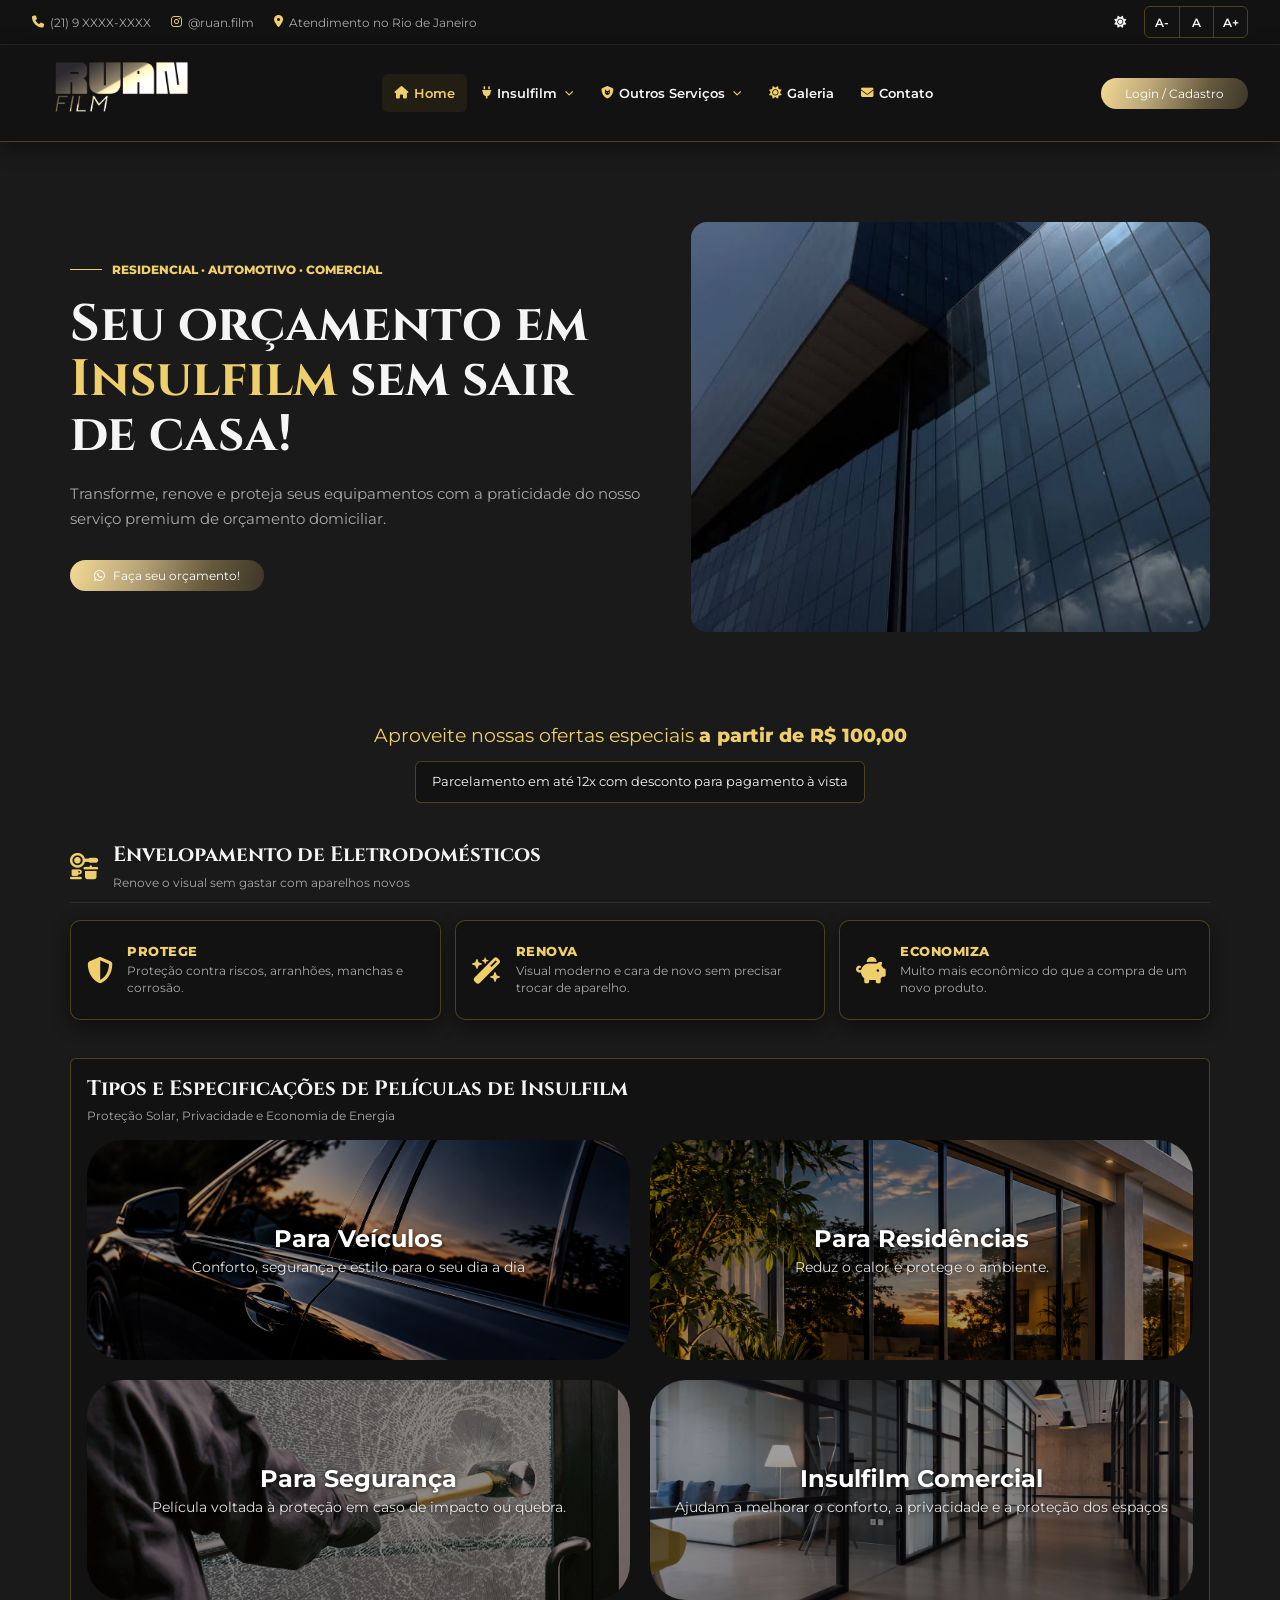
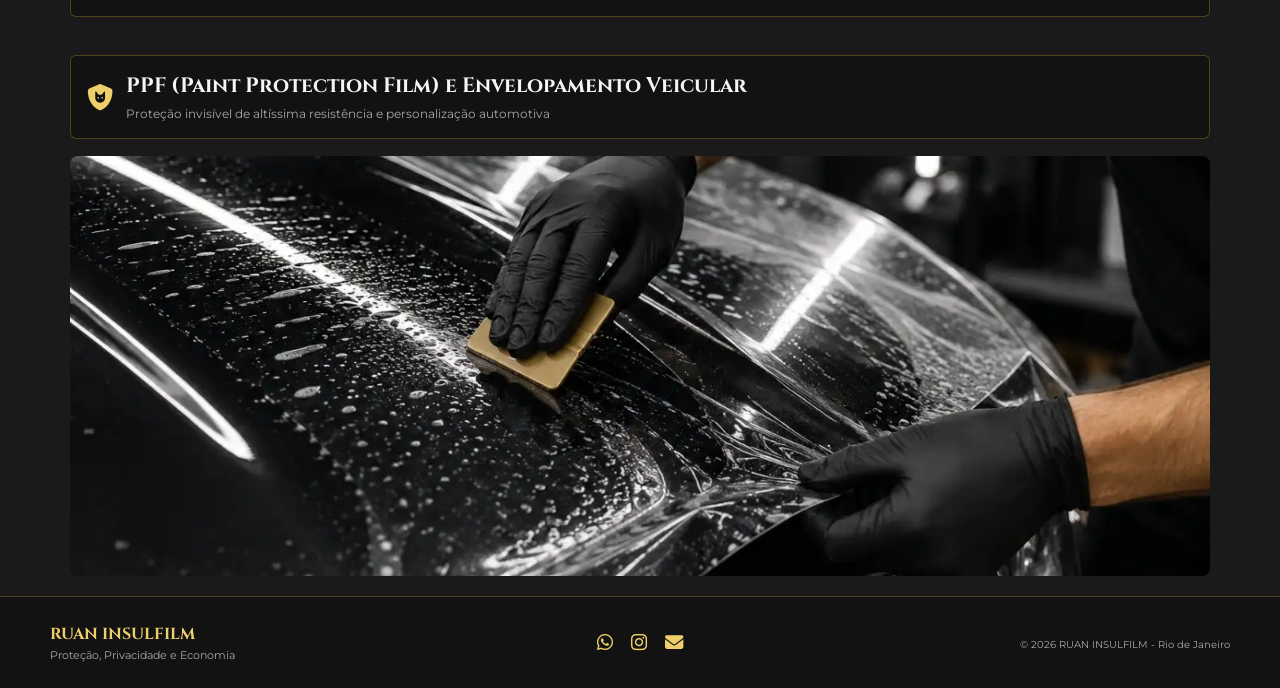
==== index.html @ d38a5b28 "Commit CSS alterado" ====
<!DOCTYPE html>
<html lang="pt-BR">
<head>
    <meta charset="UTF-8">
    <meta name="viewport" content="width=device-width, initial-scale=1.0">

    <title>RUAN FILM - Principal</title>

    <!-- Font Awesome - somente CSS -->
    <link
        href="https://cdnjs.cloudflare.com/ajax/libs/font-awesome/6.4.0/css/all.min.css"
        rel="stylesheet"
    >

    <!-- Google Fonts - somente CSS -->
    <link
        href="https://fonts.googleapis.com/css2?family=Cinzel:wght@500;700;800;900&family=Montserrat:wght@300;400;500;600;700;800&display=swap"
        rel="stylesheet"
    >

    <!-- Seu CSS -->
    <link rel="stylesheet" href="index.css">
</head>

<body>

    <!-- =========================================================
         CONTROLES CSS
         ========================================================= -->

    <!-- Tema -->
    <input
        type="checkbox"
        id="theme-toggle"
        class="css-control"
    >

    <!-- Tamanho da fonte -->
     
<input type="radio" name="font-size" id="font-size-1" class="css-control">
<input type="radio" name="font-size" id="font-size-2" class="css-control">
<input type="radio" name="font-size" id="font-size-3" class="css-control">
<input type="radio" name="font-size" id="font-size-4" class="css-control" checked>
<input type="radio" name="font-size" id="font-size-5" class="css-control">
<input type="radio" name="font-size" id="font-size-6" class="css-control">
<input type="radio" name="font-size" id="font-size-7" class="css-control">

    <!-- Menu mobile -->
    <input
        type="checkbox"
        id="menu-toggle"
        class="css-control"
    >


    <!-- =========================================================
         HEADER
         ========================================================= -->

    <header>

        <!-- Barra de acessibilidade -->
        <div class="accessibility-bar">

            <div class="accessibility-info">

                <span>
                    <i class="fa-solid fa-phone gold-text"></i>
                    (21) 9 XXXX-XXXX
                </span>

                <span class="desktop-only">
                    <i class="fa-brands fa-instagram gold-text"></i>
                    @ruan.film
                </span>

                <span class="desktop-large-only">
                    <i class="fa-solid fa-location-dot gold-text"></i>
                    Atendimento no Rio de Janeiro
                </span>

            </div>


            <div class="accessibility-controls">

                <!-- Light / Dark -->
                <label for="theme-toggle" class="access-btn theme-button" aria-label="Alternar tema claro/escuro">
                  <i class="fa-solid fa-sun theme-icon-light"></i>
                    <i class="fa-solid fa-moon theme-icon-dark"></i>
                    </label>


                <!-- Tamanho da fonte -->
                <div class="font-controls">

                    <div class="font-step font-step-decrease">
                        <label for="font-size-3" class="access-btn">A-</label>
                        <label for="font-size-2" class="access-btn">A-</label>
                        <label for="font-size-1" class="access-btn">A-</label>
                        <label for="font-size-1" class="access-btn disabled-control">A-</label>
                    </div>

                    <label for="font-size-4" class="access-btn font-reset">A</label>

                    <div class="font-step font-step-increase">
                        <label for="font-size-5" class="access-btn">A+</label>
                        <label for="font-size-6" class="access-btn">A+</label>
                        <label for="font-size-7" class="access-btn">A+</label>
                        <label for="font-size-7" class="access-btn disabled-control">A+</label>
                    </div>

                </div>

            </div>

        </div>


        <!-- =====================================================
             NAVBAR
             ===================================================== -->

        <nav class="app-navbar">

            <div class="navbar-container">

                <!-- Logo -->
                <a class="navbar-brand" href="index.html">
            <img
                src="img/logo/ruaninsulfilmlogo.png"
                alt="Ruan Film"
                class="brand-image"
            >
                </a>


                <!-- Botão mobile -->
                <label
                    for="menu-toggle"
                    class="navbar-toggler"
                >
                    <i class="fa-solid fa-bars"></i>
                </label>


                <!-- Menu -->
                <div class="navbar-menu">

                    <ul class="navbar-nav">

                        <li>
                            <a
                                href="index.html"
                                class="nav-link-custom active"
                            >
                                <i class="fa-solid fa-house"></i>
                                Home
                            </a>
                        </li>

                        <li class="nav-item dropdown">
                            <a
                                href="insulfilm.html"
                                class="nav-link-custom"
                                aria-haspopup="true"
                            >
                                <i class="fa-solid fa-plug"></i>
                                Insulfilm
                                <i class="fa-solid fa-chevron-down dropdown-chevron"></i>
                            </a>

                            <ul class="submenu">
                                <li><a href="insulfilm.html#residencial">Residencial</a></li>
                                <li><a href="insulfilm.html#automotivo">Automotivo</a></li>
                                <li><a href="insulfilm.html#seguranca">Para Segurança</a></li>
                                <li><a href="insulfilm.html#comercial">Comercial</a></li>
                            </ul>
                        </li>

                        <li class="nav-item dropdown">
                            <a
                                href="outros-servicos.html"
                                class="nav-link-custom"
                                aria-haspopup="true"
                            >
                                <i class="fa-solid fa-shield-cat"></i>
                                Outros Serviços
                                <i class="fa-solid fa-chevron-down dropdown-chevron"></i>
                            </a>

                            <ul class="submenu">
                                <li><a href="outros-servicos.html#ppf">PPF (Paint Protection Film)</a></li>
                                <li><a href="outros-servicos.html#envelopamento">Envelopamento Veicular</a></li>
                            </ul>
                        </li>

                        <li>
                            <a
                                href="galeria.html"
                                class="nav-link-custom"
                            >
                                <i class="fa-solid fa-sun"></i>
                                Galeria
                            </a>
                        </li>

                        <li>
                            <a
                                href="contato.html"
                                class="nav-link-custom"
                            >
                                <i class="fa-solid fa-envelope"></i>
                                Contato
                            </a>
                        </li>

                    </ul>


                  <div class="navbar-actions">
                    <a href="login.html" class="btn-gold">
                      Login / Cadastro
                    </a>
                  </div>    
                </div>

            </div>

        </nav>

    </header>


    <!-- =========================================================
         CONTEÚDO
         ========================================================= -->

    <main class="main-container">


        <!-- =====================================================
             HERO
             ===================================================== -->

        <section class="hero-banner">

            <div class="hero-copy">
                <p class="hero-kicker">Residencial · Automotivo · Comercial</p>
                <h1 class="hero-title">
                    <span>Seu orçamento em</span>
                    <span><span class="hero-title-highlight">Insulfilm</span> sem sair de casa!</span>
                </h1>

                <p class="hero-subtitle">
                    Transforme, renove e proteja seus equipamentos com a praticidade do nosso serviço premium de orçamento domiciliar.
                </p>

                <div class="hero-actions">

                    <a
                        href="cadastro.html"
                        class="btn-gold"
                    >
                        <i class="fa-brands fa-whatsapp" aria-hidden="true"></i>
                        Faça seu orçamento!
                    </a>

                </div>
            </div>

            <figure class="hero-image">
                <img
                    src="img/background/predio.jpg"
                    alt="Fachada envidraçada de um edifício comercial"
                >
            </figure>

        </section>

         <section class="ofertas"> 
            <p>Aproveite nossas ofertas especiais <span class="ofertas-destaque">a partir de R$ 100,00</span></p>
            <p>Parcelamento em até 12x com desconto para pagamento à vista</p>
         </section>

        <!-- =====================================================
             SEÇÃO 1 - ELETRODOMÉSTICOS
             ===================================================== -->

        <section
            class="content-section"
            id="sec-eletro"
        >

            <div class="section-header">

                <div class="section-heading">

                    <i class="fa-solid fa-kitchen-set section-icon"></i>

                    <div>

                        <h2>
                            Envelopamento de Eletrodomésticos
                        </h2>

                        <span>
                            Renove o visual sem gastar com aparelhos novos
                        </span>

                    </div>

                </div>

            </div>


            <div class="cards-grid">

                <!-- Protege -->
                <article class="gold-card">

                    <i class="fa-solid fa-shield-halved card-icon"></i>

                    <div>

                        <h3>
                            PROTEGE
                        </h3>

                        <p>
                            Proteção contra riscos, arranhões,
                            manchas e corrosão.
                        </p>

                    </div>

                </article>


                <!-- Renova -->
                <article class="gold-card">

                    <i class="fa-solid fa-wand-magic-sparkles card-icon"></i>

                    <div>

                        <h3>
                            RENOVA
                        </h3>

                        <p>
                            Visual moderno e cara de novo sem
                            precisar trocar de aparelho.
                        </p>

                    </div>

                </article>


                <!-- Economiza -->
                <article class="gold-card">

                    <i class="fa-solid fa-piggy-bank card-icon"></i>

                    <div>

                        <h3>
                            ECONOMIZA
                        </h3>

                        <p>
                            Muito mais econômico do que a compra
                            de um novo produto.
                        </p>

                    </div>

                </article>

            </div>

        </section>


        <!-- =====================================================
             SEÇÃO 2 - PELÍCULAS
             ===================================================== -->

        <section
            class="content-section"
            id="sec-peliculas"
        >

            <div class="section-header">

                <div class="section-heading">

                    <div class="film-heading-content">

                        <h2>
                            Tipos e Especificações de Películas de Insulfilm
                        </h2>

                        <span class="film-category-subtitle">
                            Proteção Solar, Privacidade e Economia de Energia
                        </span>

                        <ul class="film-category-links">
                            <li><a href="insulfilm.html#automotivo"><strong>Para Veículos</strong><span>Conforto, segurança e estilo para o seu dia a dia</span></a></li>
                            <li><a href="insulfilm.html#residencial"><strong>Para Residências</strong><span>Reduz o calor e protege o ambiente.</span></a></li>
                            <li><a href="insulfilm.html#seguranca"><strong>Para Segurança</strong><span>Película voltada à proteção em caso de impacto ou quebra.</span></a></li>
                            <li><a href="insulfilm.html#comercial"><strong>Insulfilm Comercial</strong><span>Ajudam a melhorar o conforto, a privacidade e a proteção dos espaços</span></a></li>
                        </ul>

                    </div>

                </div>

            </div>

        </section>


        <!-- =====================================================
             SEÇÃO 3 - PPF
             ===================================================== -->

        <section
            class="content-section"
            id="sec-ppf"
        >

            <div class="section-header">

                <div class="section-heading">

                    <i class="fa-solid fa-shield-cat section-icon"></i>

                    <div>

                        <h2>
                            PPF (Paint Protection Film)
                            e Envelopamento Veicular
                        </h2>

                        <span>
                            Proteção invisível de altíssima resistência
                            e personalização automotiva
                        </span>

                    </div>

                </div>

            </div>

            <figure class="ppf-feature-image">
                <img
                    src="img/insulfilm/ppf.png"
                    alt="Aplicação de película PPF na pintura de um veículo"
                    loading="lazy"
                >
            </figure>

        </section>


    </main>


    <!-- =========================================================
         FOOTER
         ========================================================= -->

    <footer class="footer">

        <div class="footer-container">

            <div class="footer-brand">

                <h3>
                    RUAN INSULFILM
                </h3>

                <p>
                    Proteção, Privacidade e Economia
                </p>

            </div>


            <div class="footer-social">

                <a href="#" aria-label="WhatsApp">
                    <i class="fa-brands fa-whatsapp"></i>
                </a>

                <a href="#" aria-label="Instagram">
                    <i class="fa-brands fa-instagram"></i>
                </a>

                <a href="#" aria-label="E-mail">
                    <i class="fa-solid fa-envelope"></i>
                </a>

            </div>


            <div class="footer-copy">

                <span>
                    © 2026 RUAN INSULFILM -
                    Rio de Janeiro
                </span>

            </div>

        </div>

    </footer>

</body>
</html>
---- index.css ----
/* ============================================================
   RUAN FILM - CSS COMPLETO
   SOMENTE HTML + CSS | SEM JAVASCRIPT
   ============================================================ */

:root {
    --gold: #eecf6b;
    --gold-light: #ffe991;
    --gold-dark: #f7ce66;

    --bg-body: #1A1A1A;
    --bg-header: #131212;
    --bg-navbar: #131212;
    --bg-card: #131212;
    --bg-card-hover: #131212;
    --bg-hero: #131212;

    --text-main: #f5f5f5;
    --text-secondary: #a9a9a9;
    --text-muted: #777777;

    --border: rgba(212, 175, 55, 0.30);
    --border-strong: rgba(212, 175, 55, 0.65);
    --border-light: rgba(255, 255, 255, 0.08);
    --shadow: rgba(0, 0, 0, 0.45);

    --font-main: "Montserrat", sans-serif;
    --font-title: "Cinzel", serif;
    --page-width: 1180px;
}

/* ============================================================
   LIGHT MODE
   ============================================================ */

body:has(#theme-toggle:checked) {
    --bg-body: #f3f3f3;
    --bg-header: #ffffff;
    --bg-navbar: #ffffff;
    --bg-card: #ffffff;
    --bg-card-hover: #fafafa;
    --bg-hero: #ffffff;

    --text-main: #181818;
    --text-secondary: #555555;
    --text-muted: #777777;

    --border: rgba(156, 124, 31, 0.35);
    --border-strong: rgba(156, 124, 31, 0.65);
    --border-light: rgba(0, 0, 0, 0.09);
    --shadow: rgba(0, 0, 0, 0.12);
}

/* ============================================================
   RESET
   ============================================================ */

* {
    box-sizing: border-box;
}

html {
    margin: 0;
    padding: 0;
    font-size: 16px;
    scroll-behavior: smooth;
}

body {
    min-height: 100vh;
    margin: 0;
    padding: 0;
    background: var(--bg-body);
    color: var(--text-main);
    font-family: var(--font-main);
    font-size: 1rem;
    transition: background-color 0.25s ease, color 0.25s ease;
}

a {
    color: inherit;
    text-decoration: none;
}

img {
    max-width: 100%;
    height: auto;
}

.css-control {
    position: absolute;
    width: 1px;
    height: 1px;
    opacity: 0;
    pointer-events: none;
}

/* ============================================================
   TAMANHO DA FONTE - 7 NÍVEIS
   A- pode ser clicado 3 vezes para chegar ao menor nível.
   A+ pode ser clicado 3 vezes para chegar ao maior nível.
   ============================================================ */

html:has(#font-size-1:checked) { font-size: 13px; }
html:has(#font-size-2:checked) { font-size: 14px; }
html:has(#font-size-3:checked) { font-size: 15px; }
html:has(#font-size-4:checked) { font-size: 16px; }
html:has(#font-size-5:checked) { font-size: 17px; }
html:has(#font-size-6:checked) { font-size: 18px; }
html:has(#font-size-7:checked) { font-size: 19px; }

.font-controls {
    display: inline-flex;
    align-items: center;
    gap: 0;
    border: 1px solid var(--border);
    border-radius: 6px;
    overflow: hidden;
}

.font-controls .access-btn {
    border: 0;
    border-radius: 0;
}

.font-controls > .access-btn + .access-btn,
.font-controls > .font-reset,
.font-controls > .font-step-increase {
    border-left: 1px solid var(--border);
}

.font-step {
    position: relative;
    width: 34px;
    height: 30px;
}

.font-step .access-btn {
    position: absolute;
    inset: 0;
    width: 34px;
    height: 30px;
    display: none;
}

/* A-: 4 -> 3 -> 2 -> 1 */
html:has(#font-size-4:checked) .font-step-decrease label[for="font-size-3"],
html:has(#font-size-3:checked) .font-step-decrease label[for="font-size-2"],
html:has(#font-size-2:checked) .font-step-decrease label[for="font-size-1"],
html:has(#font-size-1:checked) .font-step-decrease .disabled-control {
    display: inline-flex;
}

/* A+: 4 -> 5 -> 6 -> 7 */
html:has(#font-size-4:checked) .font-step-increase label[for="font-size-5"],
html:has(#font-size-5:checked) .font-step-increase label[for="font-size-6"],
html:has(#font-size-6:checked) .font-step-increase label[for="font-size-7"],
html:has(#font-size-7:checked) .font-step-increase .disabled-control {
    display: inline-flex;
}

.disabled-control {
    cursor: not-allowed !important;
    opacity: 0.45;
}

.font-reset {
    border-radius: 0;
}

.font-step-decrease .access-btn {
    border-radius: 4px 0 0 4px;
}

.font-step-increase .access-btn {
    border-radius: 0 4px 4px 0;
}

/* ============================================================
   BOTÕES DE ACESSIBILIDADE
   ============================================================ */

.access-btn {
    min-width: 34px;
    min-height: 30px;
    padding: 0.3125rem 0.5625rem;
    display: inline-flex;
    align-items: center;
    justify-content: center;
    border: 1x solid var(--border);
    background: transparent;
    color: var(--text-main);
    font-family: var(--font-main);
    font-size: 0.75rem;
    font-weight: 600;
    cursor: pointer;
    transition: background-color 0.2s ease, color 0.2s ease, border-color 0.2s ease, transform 0.15s ease;
}

.access-btn:hover {
    background: var(--gold);
    border-color: var(--gold);
    color: #000;
}

.access-btn:active {
    transform: scale(0.95);
}

/* ============================================================
   ACESSIBILIDADE BAR
   ============================================================ */

.accessibility-bar {
    width: 100%;
    min-height: 42px;
    padding: 0.375rem 2rem;
    display: flex;
    align-items: center;
    justify-content: space-between;
    gap: 0.9375rem;
    background: var(--bg-header);
    border-bottom: 1px solid var(--border-light);
}

.accessibility-info {
    display: flex;
    align-items: center;
    gap: 1.25rem;
}

.accessibility-info span {
    display: inline-flex;
    align-items: center;
    gap: 0.375rem;
    color: var(--text-secondary);
    font-size: 0.76rem;
    white-space: nowrap;
}

.accessibility-info i {
    color: var(--gold);
}

.accessibility-controls {
    display: flex;
    align-items: center;
    gap: 0.4375rem;
    flex-shrink: 0;
}

/* ============================================================
   TEMA
   ============================================================ */

.theme-button {
    gap: 0.375rem;
    padding-left: 0.6875rem;
    padding-right: 0.6875rem;
    width: 34px;
    height: 30px;
    border-radius: 8px;
}

.theme-icon-dark {
    display: none;
}

.theme-icon-light {
    display: inline;
}

body:has(#theme-toggle:checked) .theme-icon-light {
    display: none;
}

body:has(#theme-toggle:checked) .theme-icon-dark {
    display: inline;
}

/* ============================================================
   TIPOGRAFIA
   ============================================================ */

.brand-title {
    font-family: var(--font-title);
    font-weight: 800;
    letter-spacing: 0.0625rem;
}

.gold-text {
    color: var(--gold) !important;
}

.text-secondary {
    color: var(--text-secondary);
}

/* ============================================================
   NAVBAR
   ============================================================ */

header {
    position: sticky;
    top: 0;
    z-index: 1000;
}

.app-navbar {
    width: 100%;
    min-height: 70px;
    background: var(--bg-navbar);
    border-bottom: 1px solid var(--border);
    box-shadow: 0 5px 20px var(--shadow);
    transition: background-color 0.25s ease, border-color 0.25s ease;
}

.navbar-container {
    width: 100%;
    max-width: 1380px;
    min-height: 70px;
    margin: 0 auto;
    padding: 0.5rem 2rem;
    display: flex;
    align-items: center;
}

.navbar-brand {
    display: flex;
    align-items: center;
    gap: 0.6875rem;
    margin-right: 2.125rem;
    flex-shrink: 0;
}

.brand-icon {
    color: var(--gold);
    font-size: 1.55rem;
}

.brand-content {
    display: flex;
    flex-direction: column;
    gap: 0.0625rem;
}

.brand-content .brand-title {
    color: var(--gold);
    font-size: 1.05rem;
    line-height: 1;
}

.brand-subtitle {
    color: var(--text-secondary);
    font-size: 0.60rem;
    font-weight: 600;
    white-space: nowrap;
}

/* ============================================================
   MENU MOBILE
   ============================================================ */

.navbar-toggler {
    display: none;
    width: 42px;
    height: 38px;
    margin-left: auto;
    align-items: center;
    justify-content: center;
    border: 1px solid var(--border);
    border-radius: 6px;
    background: transparent;
    color: var(--gold);
    font-size: 1.15rem;
    cursor: pointer;
}

.navbar-toggler:hover {
    background: var(--gold);
    color: #000;
}

.navbar-menu {
    flex: 1;
    display: flex;
    align-items: center;
    justify-content: space-between;
    gap: 1.25rem;
}

.navbar-nav {
    flex: 1;
    justify-content: center;
    display: flex;
    align-items: center;
    gap: 0.1875rem;
    margin: 0;
    padding: 0;
    list-style: none;
}

.navbar-nav > li {
    position: relative;
}

.nav-link-custom {
    min-height: 38px;
    padding: 0.5rem 0.75rem;
    display: inline-flex;
    align-items: center;
    gap: 0.375rem;
    border-radius: 6px;
    color: var(--text-main);
    font-size: 0.80rem;
    font-weight: 600;
    white-space: nowrap;
    transition: color 0.2s ease, background-color 0.2s ease;
}

.nav-link-custom i {
    color: var(--gold);
    font-size: 0.78rem;
}

.nav-link-custom:hover,
.dropdown:hover > .nav-link-custom,
.dropdown:focus-within > .nav-link-custom {
    color: var(--gold);
    background: rgba(212, 175, 55, 0.10);
}

.nav-link-custom.active {
    color: var(--gold);
    background: rgba(212, 175, 55, 0.08);
}

.dropdown-chevron {
    margin-left: 0.125rem;
    font-size: 0.55rem !important;
    transition: transform 0.2s ease;
}

.dropdown:hover .dropdown-chevron,
.dropdown:focus-within .dropdown-chevron {
    transform: rotate(180deg);
}

/* ============================================================
   SUBMENU HOVER - SEM JAVASCRIPT
   ============================================================ */

.submenu {
    position: absolute;
    top: calc(100% + 0.35rem);
    left: 0;
    z-index: 1000;
    min-width: 215px;
    margin: 0;
    padding: 0.4rem;
    display: none;
    list-style: none;
    background: var(--bg-navbar);
    border: 1px solid var(--border);
    border-radius: 8px;
    box-shadow: 0 12px 28px var(--shadow);
}

.dropdown:hover .submenu,
.dropdown:focus-within .submenu {
    display: block;
}

/* Pequena ponte para o mouse não perder o hover entre menu e submenu */
.submenu::before {
    content: "";
    position: absolute;
    top: -0.4rem;
    left: 0;
    width: 100%;
    height: 0.4rem;
}

.submenu li {
    width: 100%;
}

.submenu a {
    width: 100%;
    padding: 0.6rem 0.75rem;
    display: flex;
    align-items: center;
    color: var(--text-main);
    border-radius: 5px;
    font-size: 0.76rem;
    line-height: 1.3;
    transition: background-color 0.2s ease, color 0.2s ease, padding-left 0.2s ease;
}

.submenu a:hover {
    padding-left: 1rem;
    background: rgba(212, 175, 55, 0.12);
    color: var(--gold);
}

/* ============================================================
   BOTÕES DA NAVBAR
   ============================================================ */

.brand-image {
    width: 180px;
    max-height: 80px;
    object-fit: contain;
}

.navbar-actions {
    display: flex;
    align-items: center;
    gap: 0.5rem;
    flex-shrink: 0;
}

.navbar-image-access {
    position: relative;
    display: block;
    width: 190px;
    flex-shrink: 0;
}

.navbar-image-access img {
    display: block;
    width: 100%;
    height: auto;
}

.navbar-image-access a {
    position: absolute;
    top: 22%;
    bottom: 22%;
    border-radius: 999px;
}

.navbar-image-access a:first-of-type {
    left: 16%;
    width: 33%;
}

.navbar-image-access a:last-of-type {
    left: 49%;
    width: 36%;
}

.navbar-image-access a:focus-visible {
    outline: 2px solid var(--gold);
    outline-offset: 2px;
}

.navbar-actions .btn-gold,
.hero-actions .btn-gold {
    font-size: 12px;
    display: inline-block;
    padding: 8px 24px;
    border-radius: 30px;
    border: 0px solid #b8a477;

    background: linear-gradient(
        110deg,
        #f5db95 0%,
        #b8a477 35%,
        #665a3e 70%,
        #3c3527 100%
    );

    color: white;
    text-decoration: none;

    transition: 0.3s ease;
}

.navbar-actions .btn-gold:hover,
.hero-actions .btn-gold:hover {
    background: linear-gradient(
        110deg,
        #fff1c7 0%,
        #e7d5a5 35%,
        #a99a73 70%,
        #62563e 100%
    );

    box-shadow: 0 0 14px #d4af3755;
}

/* ============================================================
   CONTEÚDO
   ============================================================ */

.main-container {
    width: 100%;
    max-width: var(--page-width);
    margin: 0 auto;
    padding: 1.75rem 1.25rem 0;
}

/* ============================================================
   HERO
   ============================================================ */

.hero-banner {
    width: 100%;
    margin: 0 0 2.375rem;
    padding: 3.25rem 0;
    display: grid;
    grid-template-columns: minmax(0, 1.05fr) minmax(0, 0.95fr);
    align-items: center;
    gap: 3rem;
    text-align: left;
    background: transparent;
}

.hero-copy {
    min-width: 0;
}

.hero-kicker {
    margin: 0 0 1.25rem;
    display: flex;
    align-items: center;
    gap: 0.625rem;
    color: var(--gold);
    font-size: 0.72rem;
    font-weight: 800;
    text-transform: uppercase;
}

.hero-kicker::before {
    width: 2rem;
    height: 1px;
    flex: 0 0 auto;
    background: var(--gold);
    content: "";
}

.hero-title {
    margin: 0 0 1.125rem;
    color: var(--text-main);
    font-family: var(--font-title);
    font-size: 3.2rem;
    font-weight: 700;
    line-height: 1.08;
}

.hero-title > span {
    display: block;
}

.hero-title-highlight {
    color: var(--gold);
}

.hero-subtitle {
    max-width: 700px;
    margin: 0 0 1.75rem;
    color: var(--text-secondary);
    font-size: 0.95rem;
    font-weight: 400;
    line-height: 1.7;
}

.hero-image {
    width: 100%;
    height: 410px;
    margin: 0;
    overflow: hidden;
    border-radius: 16px;
}

.hero-image img {
    display: block;
    width: 100%;
    height: 100%;
    object-fit: cover;
    object-position: center 55%;
}

.hero-actions {
    display: flex;
    align-items: center;
    justify-content: flex-start;
}

.hero-actions .btn-gold {
    display: inline-flex;
    align-items: center;
    gap: 0.5rem;
}

.hero-button {
    min-height: 42px;
    padding: 0.625rem 1.125rem;
    font-size: 0.82rem;
}

.ofertas {
    display: flex;
    flex-direction: column;
    align-items: center;
    gap: 0.75rem;
    margin: 0 auto 2.375rem;
    padding: 0 1rem;
    text-align: center;
}

.ofertas p:first-child {
    margin: 0;
    color: var(--gold);
    font-size: 1.2rem;
    font-weight: 400;
    line-height: 1.4;
}

.ofertas-destaque {
    font-weight: 800;
}

.ofertas p:nth-child(2) {
    width: fit-content;
    max-width: 100%;
    margin: 0;
    padding: 0.65rem 1rem;
    border: 1px solid var(--border);
    border-radius: 6px;
    background: var(--bg-card);
    color: var(--text-main);
    font-size: 0.82rem;
    line-height: 1.5;
}

/* ============================================================
   SEÇÕES
   ============================================================ */

.content-section {
    width: 100%;
    margin: 0 0 2.375rem;
    scroll-margin-top: 100px;
}

.content-section:last-child {
    margin-bottom: 1.25rem;
}

.section-header {
    width: 100%;
    margin-bottom: 1.0625rem;
    padding-bottom: 0.6875rem;
    border-bottom: 1px solid var(--border-light);
}

.content-section#sec-peliculas .section-header,
.content-section#sec-ppf .section-header {
    padding: 1rem;
    border: 1px solid var(--border);
    border-radius: 6px;
    background: var(--bg-card);
}

.ppf-feature-image {
    margin: 0;
    overflow: hidden;
    border-radius: 8px;
}

.ppf-feature-image img {
    display: block;
    width: 100%;
    height: clamp(220px, 36vw, 420px);
    object-fit: cover;
    object-position: center 58%;
}

.section-heading {
    display: flex;
    align-items: center;
    gap: 0.8125rem;
}

.film-heading-content {
    width: 100%;
}

.section-icon {
    flex-shrink: 0;
    color: var(--gold);
    font-size: 1.65rem;
}

.section-heading h2 {
    margin: 0 0 0.1875rem;
    color: var(--text-main);
    font-family: var(--font-title);
    font-size: 1.30rem;
    font-weight: 700;
    line-height: 1.35;
}

.section-heading span {
    color: var(--text-secondary);
    font-size: 0.76rem;
    line-height: 1.4;
}

.film-category-subtitle {
    display: block;
    margin-top: 0.2rem;
}

.film-category-links {
    display: grid;
    grid-template-columns: repeat(2, minmax(0, 1fr));
    gap: 1.25rem;
    margin: 1rem 0 0;
    padding: 0;
    list-style: none;
}

.film-category-links a {
    min-height: 220px;
    padding: 1rem;
    display: flex;
    flex-direction: column;
    align-items: center;
    justify-content: center;
    gap: 0.2rem;
    border: 0;
    border-radius: 36px;
    overflow: hidden;
    background-color: var(--bg-card);
    background-clip: border-box;
    background-position: center;
    background-repeat: no-repeat;
    background-size: cover;
    box-shadow: none;
    color: #fff;
    font-family: var(--font-main);
    font-size: 1.48rem;
    font-weight: 700;
    line-height: 1.4;
    text-align: center;
    text-shadow: 0 1px 4px rgba(0, 0, 0, 0.8);
    transition: background-color 0.2s ease, border-color 0.2s ease, transform 0.2s ease;
}

.film-category-links a span {
    color: rgba(255, 255, 255, 0.88);
    font-size: 0.86rem;
    font-weight: 400;
}

.film-category-links li:nth-child(1) a {
    background-image: linear-gradient(rgba(0, 0, 0, 0.38), rgba(0, 0, 0, 0.38)), url("img/insulfilm/veiculos-insulfilm.png");
}

.film-category-links li:nth-child(2) a {
    background-image: linear-gradient(rgba(0, 0, 0, 0.38), rgba(0, 0, 0, 0.38)), url("img/insulfilm/residencial-insulfilm.png");
}

.film-category-links li:nth-child(3) a {
    background-image: linear-gradient(rgba(0, 0, 0, 0.38), rgba(0, 0, 0, 0.38)), url("img/insulfilm/seguran%C3%A7a.png");
}

.film-category-links li:nth-child(4) a {
    background-image: linear-gradient(rgba(0, 0, 0, 0.38), rgba(0, 0, 0, 0.38)), url("img/insulfilm/corporativo.png");
}

.film-category-links a:hover {
    background-color: var(--bg-card-hover);
    transform: translateY(-1px);
}

.film-category-links a:focus-visible {
    outline: 2px solid var(--gold-light);
    outline-offset: 2px;
}

@media (max-width: 600px) {
    .film-category-links {
        grid-template-columns: 1fr;
    }
}

/* ============================================================
   CARDS
   ============================================================ */

.cards-grid {
    display: grid;
    grid-template-columns: repeat(3, minmax(0, 1fr));
    gap: 0.875rem;
}

.gold-card {
    min-height: 100px;
    padding: 1rem;
    display: flex;
    align-items: center;
    gap: 0.875rem;
    background: var(--bg-card);
    border: 1px solid var(--border);
    border-radius: 10px;
    box-shadow: 0 6px 18px var(--shadow);
    transition: background-color 0.2s ease, border-color 0.2s ease, transform 0.2s ease, box-shadow 0.2s ease;
}

.gold-card:hover {
    background: var(--bg-card-hover);
    border-color: var(--border-strong);
    transform: translateY(-2px);
    box-shadow: 0 10px 25px var(--shadow);
}

.card-icon {
    flex-shrink: 0;
    color: var(--gold);
    font-size: 1.65rem;
}

.gold-card h3 {
    margin: 0 0 0.25rem;
    color: var(--gold);
    font-size: 0.82rem;
    font-weight: 800;
    letter-spacing: 0.03125rem;
}

.gold-card p {
    margin: 0;
    color: var(--text-secondary);
    font-size: 0.72rem;
    line-height: 1.55;
}

/* ============================================================
   FOOTER
   ============================================================ */

.footer {
    width: 100%;
    margin-top: 1.125rem;
    padding: 1.625rem 1.25rem;
    background: var(--bg-card);
    border-top: 1px solid var(--border);
}

.footer-container {
    width: 100%;
    max-width: var(--page-width);
    margin: 0 auto;
    display: grid;
    grid-template-columns: 1fr 1fr 1fr;
    align-items: center;
    gap: 1.25rem;
}

.footer-brand {
    text-align: left;
}

.footer-brand h3 {
    margin: 0 0 0.1875rem;
    color: var(--gold);
    font-family: var(--font-title);
    font-size: 1rem;
}

.footer-brand p {
    margin: 0;
    color: var(--text-secondary);
    font-size: 0.70rem;
}

.footer-social {
    display: flex;
    align-items: center;
    justify-content: center;
    gap: 1.125rem;
}

.footer-social a {
    color: var(--gold);
    font-size: 1.15rem;
    transition: color 0.2s ease, transform 0.2s ease;
}

.footer-social a:hover {
    color: var(--gold-light);
    transform: translateY(-2px);
}

.footer-copy {
    text-align: right;
}

.footer-copy span {
    color: var(--text-secondary);
    font-size: 0.65rem;
}

/* ============================================================
   LIGHT MODE - SOMBRAS
   ============================================================ */

body:has(#theme-toggle:checked) .app-navbar {
    box-shadow: 0 4px 18px rgba(0, 0, 0, 0.08);
}

body:has(#theme-toggle:checked) .hero-banner {
    box-shadow: 0 8px 25px rgba(0, 0, 0, 0.08);
}

body:has(#theme-toggle:checked) .gold-card {
    box-shadow: 0 5px 18px rgba(0, 0, 0, 0.08);
}

body:has(#theme-toggle:checked) .gold-card:hover {
    box-shadow: 0 8px 22px rgba(0, 0, 0, 0.12);
}

/* ============================================================
   TABLET
   ============================================================ */

@media (max-width: 1000px) {
    .navbar-container {
        padding-left: 1.25rem;
        padding-right: 1.25rem;
    }

    .navbar-brand {
        margin-right: 1.25rem;
    }

    .nav-link-custom {
        padding-left: 0.5rem;
        padding-right: 0.5rem;
        font-size: 0.72rem;
    }

    .navbar-actions {
        gap: 0.3125rem;
    }

    .btn-gold,
    .btn-outline-gold {
        padding-left: 0.5625rem;
        padding-right: 0.5625rem;
    }
}

/* ============================================================
   MOBILE
   ============================================================ */

@media (max-width: 768px) {
    .accessibility-bar {
        padding: 0.4375rem 0.875rem;
        flex-direction: column;
        align-items: stretch;
    }

    .accessibility-info {
        justify-content: center;
        gap: 0.875rem;
    }

    .desktop-only,
    .desktop-large-only {
        display: none !important;
    }

    .accessibility-controls {
        justify-content: center;
    }

    .navbar-container {
        min-height: 62px;
        padding: 0.5rem 0.875rem;
        flex-wrap: wrap;
    }

    .navbar-brand {
        margin-right: 0;
    }

    .brand-subtitle {
        font-size: 0.55rem;
    }

    .navbar-toggler {
        display: flex;
    }

    .navbar-menu {
        width: 100%;
        flex-basis: 100%;
        display: none;
        flex-direction: column;
        align-items: stretch;
        gap: 0.75rem;
        padding: 0.9375rem 0 0.3125rem;
    }

    #menu-toggle:checked ~ header .navbar-menu {
        display: flex;
    }

    .navbar-nav {
        width: 100%;
        flex-direction: column;
        align-items: stretch;
        gap: 0.1875rem;
    }

    .nav-link-custom {
        width: 100%;
        justify-content: flex-start;
        padding: 0.625rem 0.75rem;
    }

    /* Em celular o submenu fica integrado ao menu. */
    .submenu {
        position: static;
        width: 100%;
        min-width: 0;
        margin: 0.15rem 0 0.35rem;
        padding: 0.3rem;
        display: none;
        box-shadow: none;
        border-radius: 6px;
    }

    .dropdown:hover .submenu,
    .dropdown:focus-within .submenu {
        display: block;
    }

    .submenu a {
        padding: 0.55rem 0.75rem;
        font-size: 0.72rem;
    }

    .navbar-actions {
        width: 100%;
        display: flex;
        justify-content: center;
    }

    .navbar-image-access {
        width: 190px;
    }

    .main-container {
        padding: 1.25rem 0.875rem 0;
    }

    .hero-banner {
        padding: 2.375rem 0;
        margin-bottom: 1.875rem;
        grid-template-columns: 1fr;
        gap: 1.5rem;
    }

    .hero-title {
        font-size: 2.35rem;
    }

    .hero-image {
        height: 300px;
    }

    .hero-subtitle {
        font-size: 0.88rem;
    }

    .content-section {
        margin-bottom: 1.875rem;
    }

    .section-heading {
        align-items: flex-start;
        gap: 0.625rem;
    }

    .section-icon {
        font-size: 1.35rem;
    }

    .section-heading h2 {
        font-size: 1rem;
    }

    .section-heading span {
        font-size: 0.70rem;
    }

    .cards-grid {
        grid-template-columns: 1fr;
        gap: 0.625rem;
    }

    .gold-card {
        min-height: 86px;
        padding: 0.875rem;
    }

    .footer-container {
        grid-template-columns: 1fr;
        text-align: center;
        gap: 0.9375rem;
    }

    .footer-brand,
    .footer-copy {
        text-align: center;
    }
}

/* ============================================================
   CELULAR PEQUENO
   ============================================================ */

@media (max-width: 480px) {
    .accessibility-info span:first-child {
        font-size: 0.68rem;
    }

    .accessibility-controls {
        width: 100%;
        justify-content: center;
    }

    .access-btn {
        min-height: 29px;
        padding: 0.3125rem 0.5rem;
        border-radius: 1px;
    }

    .font-step,
    .font-step .access-btn {
        width: 32px;
    }

    .navbar-brand {
        gap: 0.5rem;
    }

    .brand-icon {
        font-size: 1.3rem;
    }

    .brand-content .brand-title {
        font-size: 0.90rem;
    }

    .brand-subtitle {
        display: none;
    }

    .hero-banner {
        padding: 1.875rem 0;
    }

    .hero-title {
        font-size: 1.9rem;
    }

    .hero-image {
        height: 220px;
    }

    .hero-subtitle {
        font-size: 0.8rem;
    }

    .section-heading h2 {
        font-size: 0.90rem;
    }

    .section-heading span {
        font-size: 0.65rem;
    }
}


/* ============================================================
   PÁGINAS INTERNAS
   ============================================================ */

.inner-main {
    width: 100%;
    max-width: var(--page-width);
    margin: 0 auto;
    padding: 2.5rem 1.25rem 3rem;
}

.inner-hero {
    margin-bottom: 2rem;
    padding: 2.75rem 2rem;
    text-align: center;
    background: linear-gradient(145deg, var(--bg-hero), var(--bg-card));
    border: 1px solid var(--border);
    border-radius: 14px;
    box-shadow: 0 12px 35px var(--shadow);
}

.inner-hero h1 {
    margin: 0 0 0.6rem;
    color: var(--gold);
    font-family: var(--font-title);
    font-size: 2rem;
    font-weight: 800;
}

.inner-hero p {
    max-width: 760px;
    margin: 0 auto;
    color: var(--text-secondary);
    font-size: 0.88rem;
    line-height: 1.7;
}

.page-content-grid {
    display: grid;
    grid-template-columns: repeat(2, minmax(0, 1fr));
    gap: 1rem;
}

.page-placeholder {
    min-height: 150px;
    padding: 1.35rem;
    background: var(--bg-card);
    border: 1px solid var(--border);
    border-radius: 10px;
    box-shadow: 0 6px 18px var(--shadow);
}

.page-placeholder h2,
.page-placeholder h3 {
    margin: 0 0 0.45rem;
    color: var(--gold);
    font-family: var(--font-title);
    font-size: 1rem;
}

.page-placeholder p {
    margin: 0;
    color: var(--text-secondary);
    font-size: 0.78rem;
    line-height: 1.6;
}

.page-placeholder + .page-placeholder {
    scroll-margin-top: 100px;
}

.page-section {
    margin-bottom: 1rem;
}

@media (max-width: 768px) {
    .inner-main {
        padding: 1.5rem 0.875rem 2rem;
    }

    .inner-hero {
        padding: 2rem 1.1rem;
    }

    .inner-hero h1 {
        font-size: 1.5rem;
    }

    .inner-hero p {
        font-size: 0.76rem;
    }

    .page-content-grid {
        grid-template-columns: 1fr;
    }
}
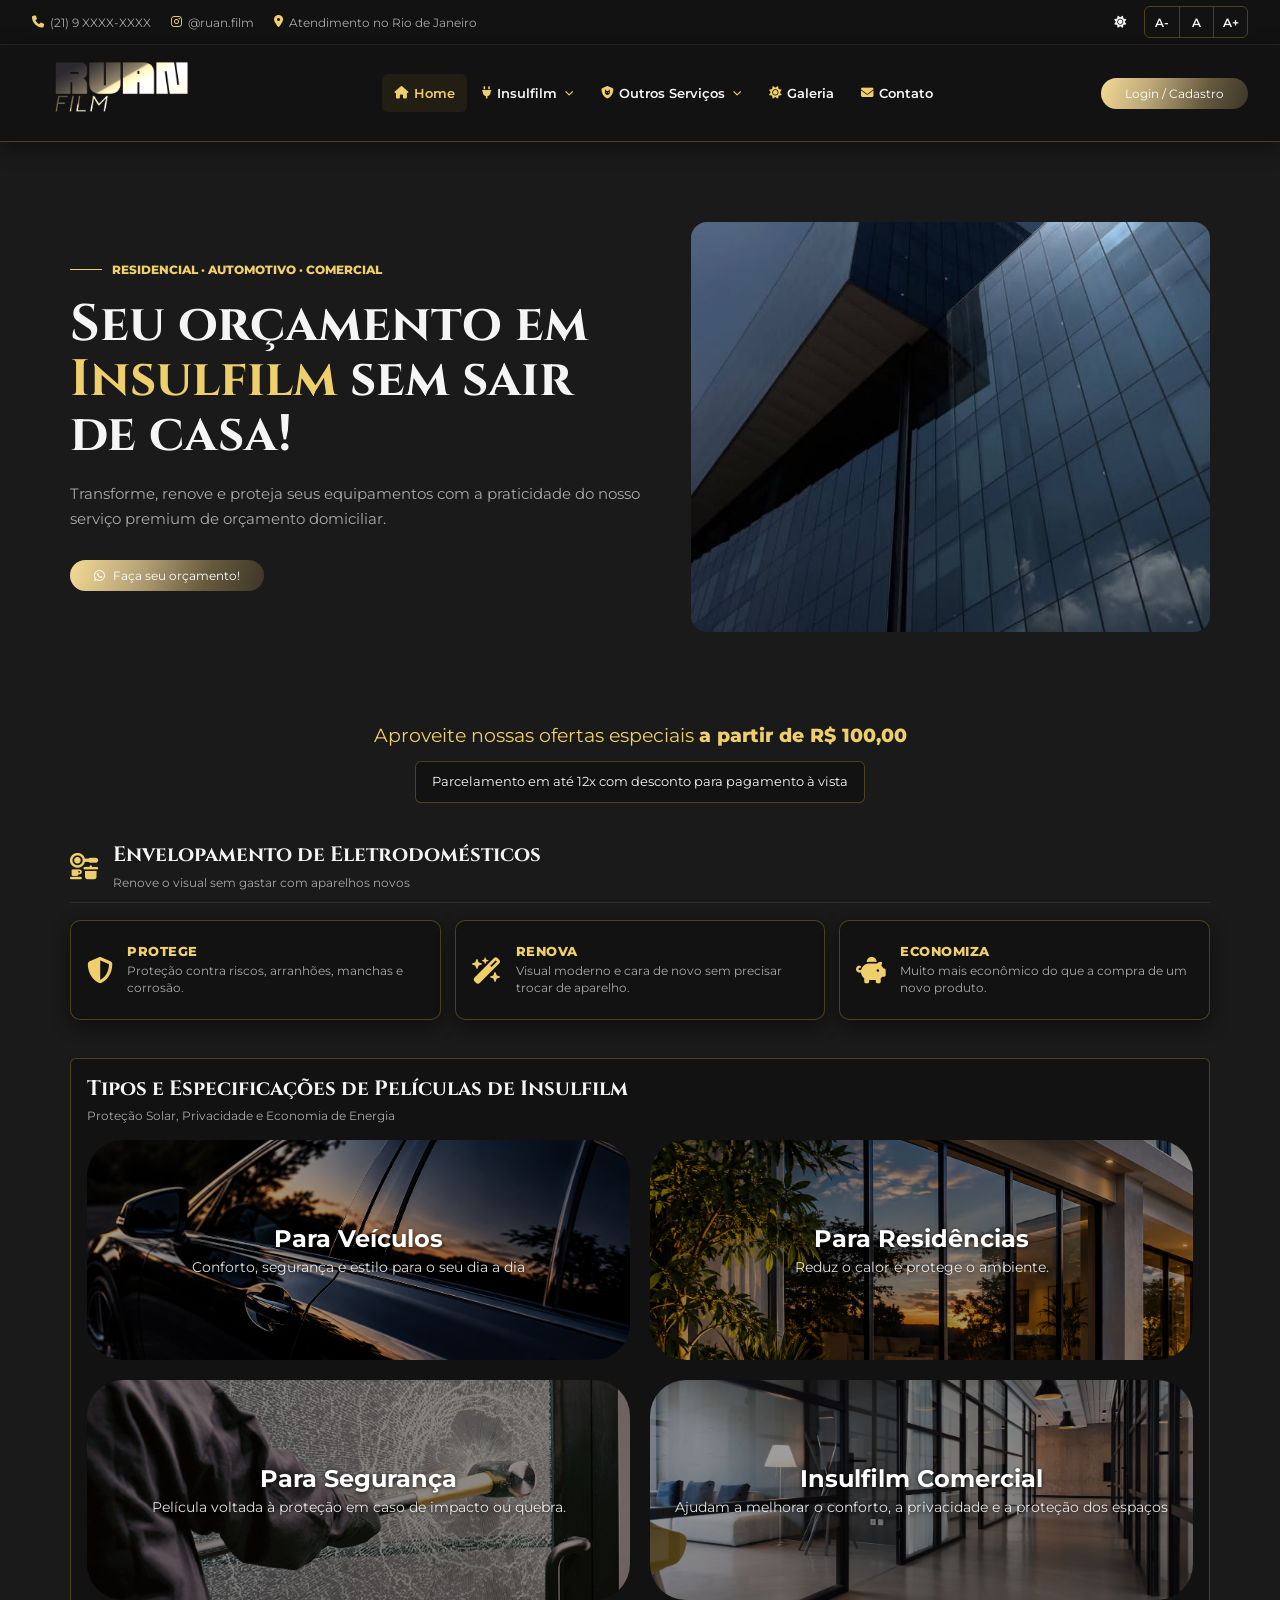
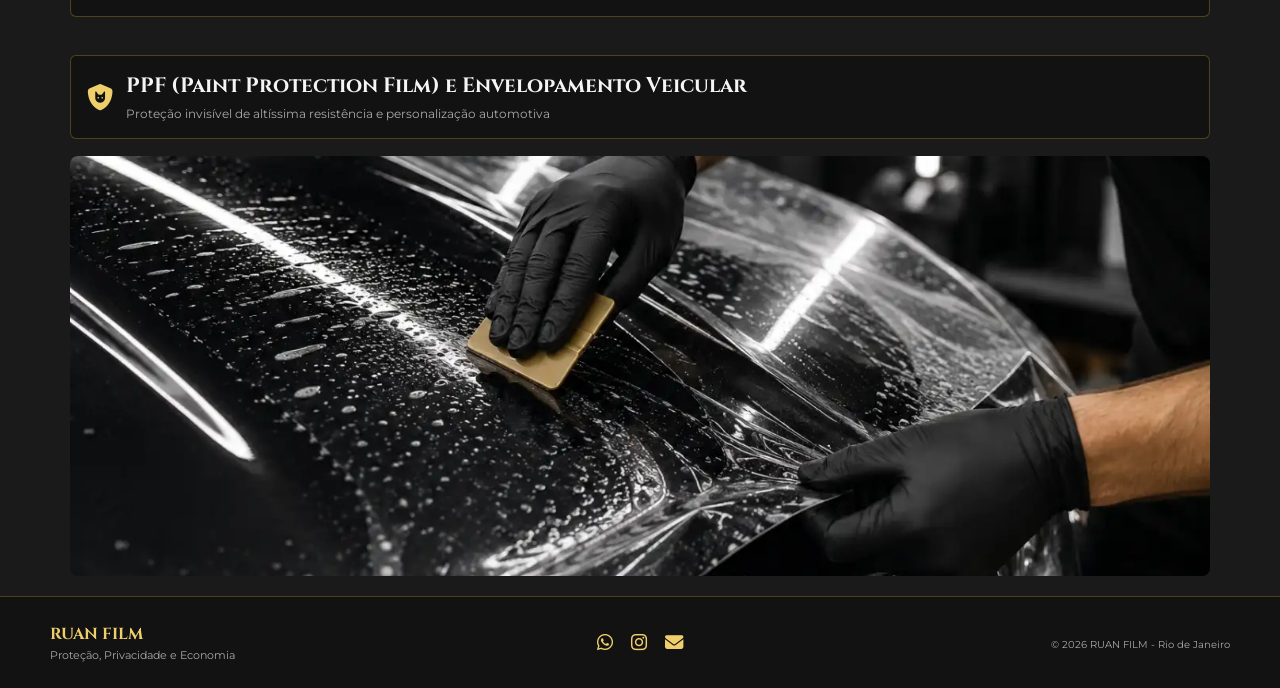
==== commit c6dd4aba: "Update brand name from 'RUAN INSULFILM' to 'RUAN FILM'" ====
--- a/index.html
+++ b/index.html
@@ -481,7 +481,7 @@
             <div class="footer-brand">
 
                 <h3>
-                    RUAN INSULFILM
+                    RUAN FILM
                 </h3>
 
                 <p>
@@ -511,7 +511,7 @@
             <div class="footer-copy">
 
                 <span>
-                    © 2026 RUAN INSULFILM -
+                    © 2026 RUAN FILM -
                     Rio de Janeiro
                 </span>
 
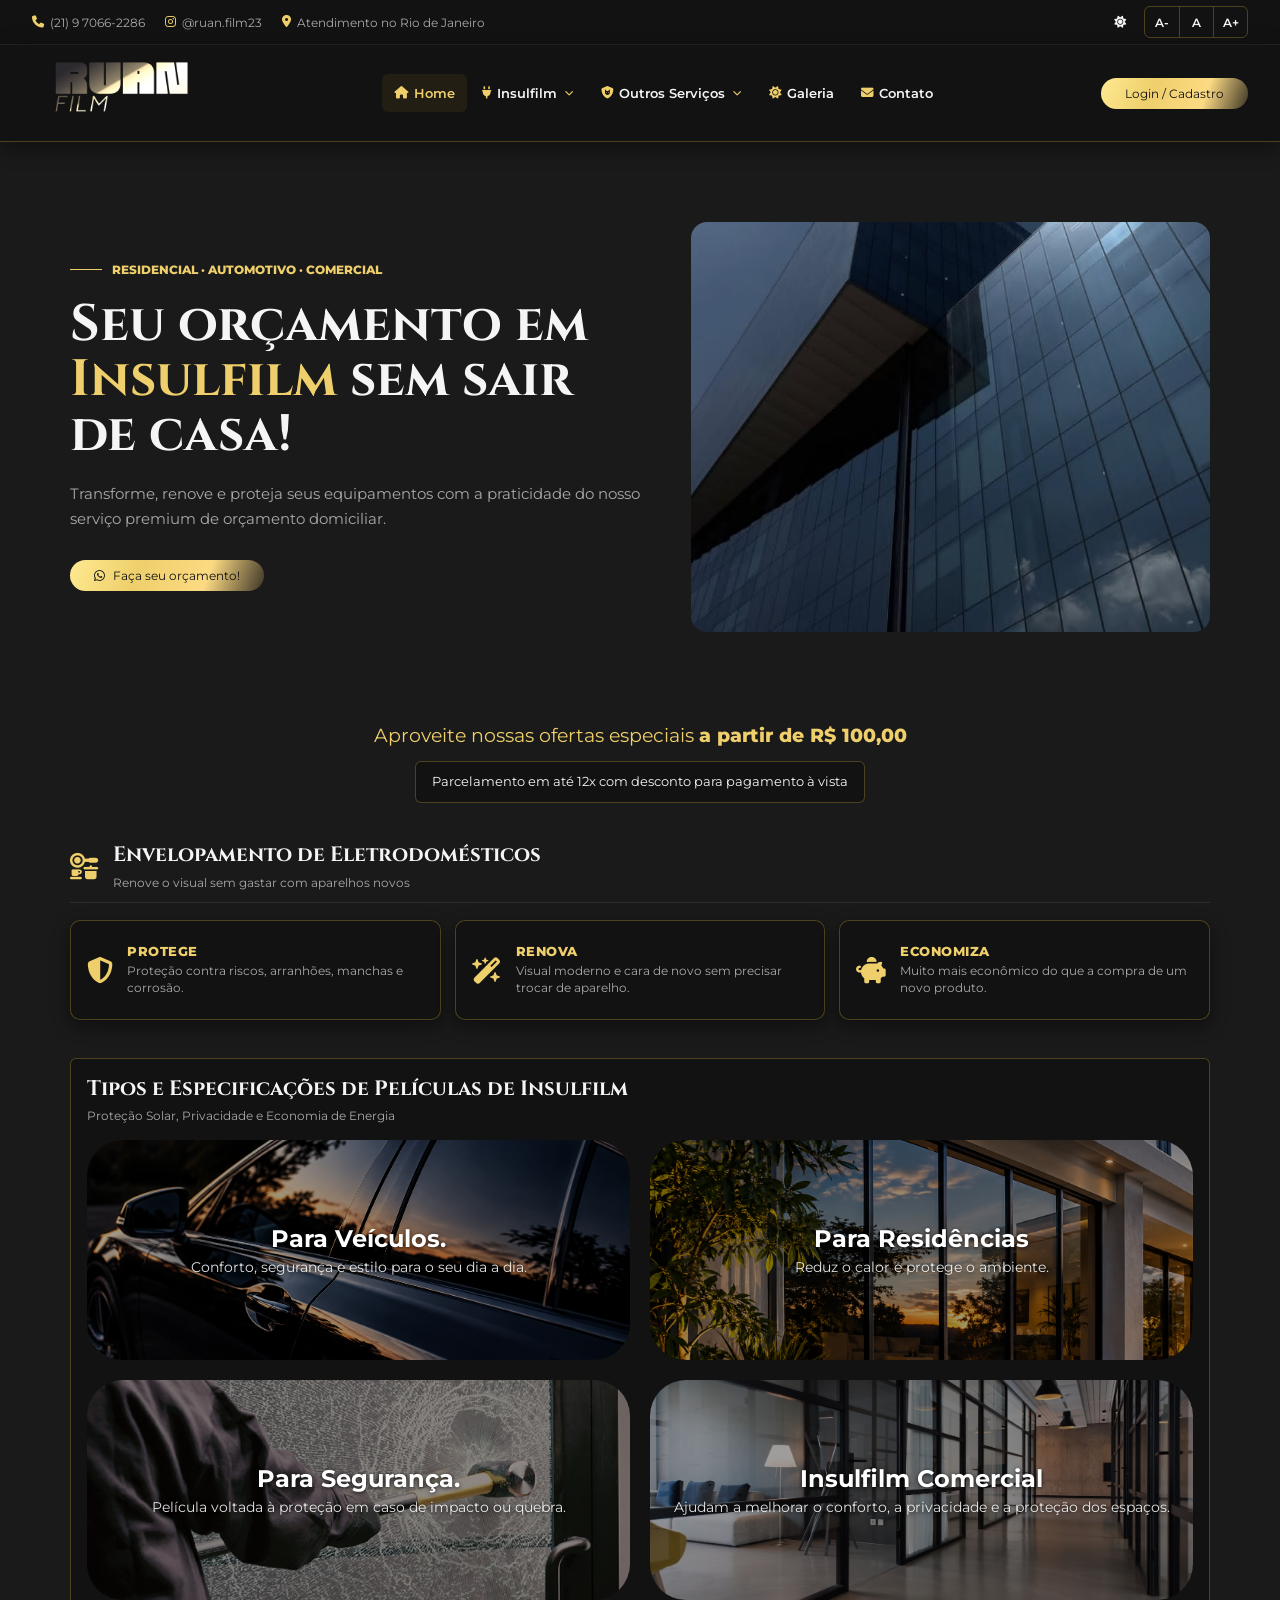
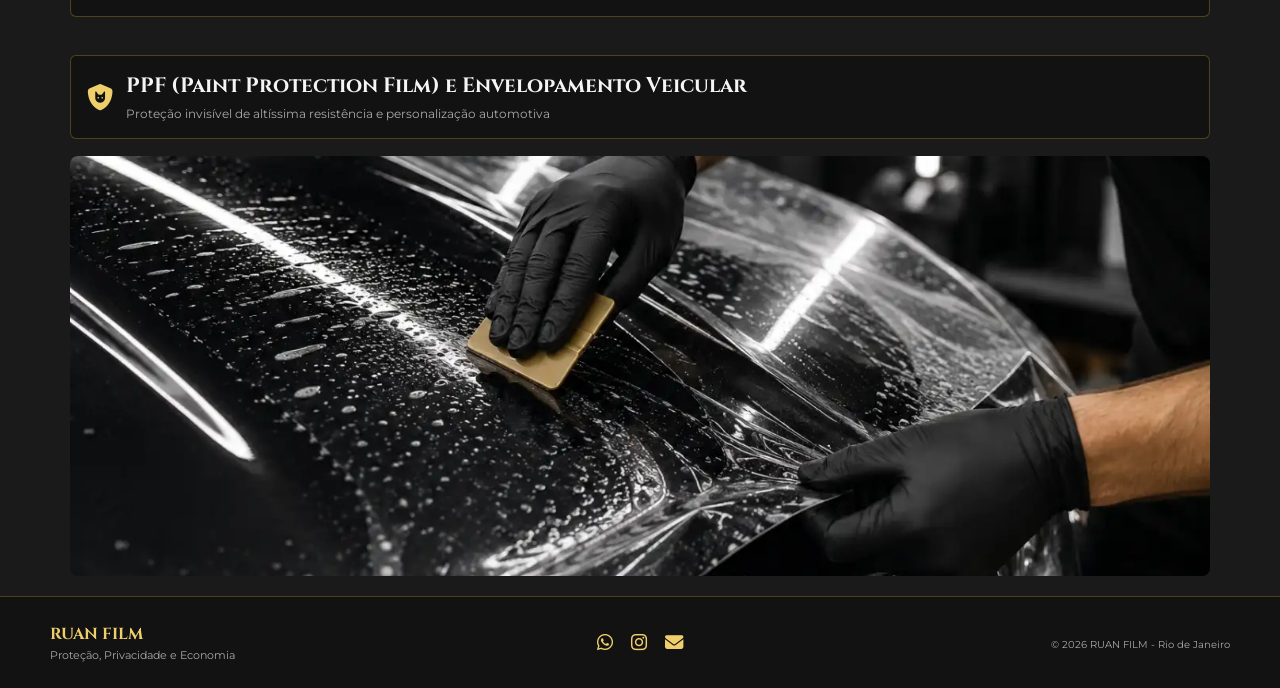
==== commit 705883cc: "Update contact information and fix list formatting" ====
--- a/index.html
+++ b/index.html
@@ -66,12 +66,12 @@
 
                 <span>
                     <i class="fa-solid fa-phone gold-text"></i>
-                    (21) 9 XXXX-XXXX
+                    (21) 9 7066-2286
                 </span>
 
                 <span class="desktop-only">
                     <i class="fa-brands fa-instagram gold-text"></i>
-                    @ruan.film
+                    @ruan.film23
                 </span>
 
                 <span class="desktop-large-only">
@@ -408,10 +408,10 @@
                         </span>
 
                         <ul class="film-category-links">
-                            <li><a href="insulfilm.html#automotivo"><strong>Para Veículos</strong><span>Conforto, segurança e estilo para o seu dia a dia</span></a></li>
+                            <li><a href="insulfilm.html#automotivo"><strong>Para Veículos.</strong><span>Conforto, segurança e estilo para o seu dia a dia.</span></a></li>
                             <li><a href="insulfilm.html#residencial"><strong>Para Residências</strong><span>Reduz o calor e protege o ambiente.</span></a></li>
-                            <li><a href="insulfilm.html#seguranca"><strong>Para Segurança</strong><span>Película voltada à proteção em caso de impacto ou quebra.</span></a></li>
-                            <li><a href="insulfilm.html#comercial"><strong>Insulfilm Comercial</strong><span>Ajudam a melhorar o conforto, a privacidade e a proteção dos espaços</span></a></li>
+                            <li><a href="insulfilm.html#seguranca"><strong>Para Segurança.</strong><span>Película voltada à proteção em caso de impacto ou quebra.</span></a></li>
+                            <li><a href="insulfilm.html#comercial"><strong>Insulfilm Comercial</strong><span>Ajudam a melhorar o conforto, a privacidade e a proteção dos espaços.</span></a></li>
                         </ul>
 
                     </div>
--- a/index.css
+++ b/index.css
@@ -6,7 +6,7 @@
 :root {
     --gold: #eecf6b;
     --gold-light: #ffe991;
-    --gold-dark: #f7ce66;
+    --gold-dark: #fcda83;
 
     --bg-body: #1A1A1A;
     --bg-header: #131212;
@@ -30,10 +30,10 @@
 }
 
 /* ============================================================
-   LIGHT MODE
-   ============================================================ */
-
-body:has(#theme-toggle:checked) {
+   LIGHT MODE (Fundo Branco / Claro)
+   ============================================================ */
+
+   body:has(#theme-toggle:checked) {
     --bg-body: #f3f3f3;
     --bg-header: #ffffff;
     --bg-navbar: #ffffff;
@@ -44,6 +44,11 @@
     --text-main: #181818;
     --text-secondary: #555555;
     --text-muted: #777777;
+
+    /* Ajuste os tons de dourado para versões mais escuras/contrastantes no fundo branco */
+    --gold: #b8972e;        /* Dourado mais fechado e visível no branco */
+    --gold-light: #d4af37;
+    --gold-dark: #826315;
 
     --border: rgba(156, 124, 31, 0.35);
     --border-strong: rgba(156, 124, 31, 0.65);
@@ -555,39 +560,39 @@
     outline-offset: 2px;
 }
 
+/* Atualize a regra do botão gold no index.css */
 .navbar-actions .btn-gold,
 .hero-actions .btn-gold {
     font-size: 12px;
     display: inline-block;
     padding: 8px 24px;
     border-radius: 30px;
-    border: 0px solid #b8a477;
+    border: 0px solid var(--border-strong);
 
     background: linear-gradient(
         110deg,
-        #f5db95 0%,
-        #b8a477 35%,
-        #665a3e 70%,
+        var(--gold-light) 0%,
+        var(--gold) 35%,
+        var(--gold-dark) 70%,
         #3c3527 100%
     );
 
-    color: white;
+    color: #111; /* Cor do texto escura para contraste ideal no botão dourado */
     text-decoration: none;
-
     transition: 0.3s ease;
 }
 
+/* Ajuste no Hover do Botão */
 .navbar-actions .btn-gold:hover,
 .hero-actions .btn-gold:hover {
     background: linear-gradient(
         110deg,
-        #fff1c7 0%,
-        #e7d5a5 35%,
-        #a99a73 70%,
-        #62563e 100%
+        #ffffff 0%,
+        var(--gold-light) 35%,
+        var(--gold) 70%,
+        var(--gold-dark) 100%
     );
-
-    box-shadow: 0 0 14px #d4af3755;
+    box-shadow: 0 0 14px rgba(212, 175, 55, 0.35);
 }
 
 /* ============================================================
@@ -1009,13 +1014,16 @@
    LIGHT MODE - SOMBRAS
    ============================================================ */
 
-body:has(#theme-toggle:checked) .app-navbar {
+   body:has(#theme-toggle:checked) .app-navbar {
     box-shadow: 0 4px 18px rgba(0, 0, 0, 0.08);
 }
 
+/* REMOVA OU COMENTE A LINHA ABAIXO PARA TIRAR A SOMBRA/LINHA DO HERO */
+/* 
 body:has(#theme-toggle:checked) .hero-banner {
     box-shadow: 0 8px 25px rgba(0, 0, 0, 0.08);
-}
+} 
+*/
 
 body:has(#theme-toggle:checked) .gold-card {
     box-shadow: 0 5px 18px rgba(0, 0, 0, 0.08);
@@ -1387,3 +1395,12 @@
         grid-template-columns: 1fr;
     }
 }
+
+/* ============================================================
+   AJUSTE DA LOGO NO HEADER PARA O DARK MODE (FUNDO BRANCO)
+   ============================================================ */
+   body:has(#theme-toggle:checked) .brand-image {
+    /* Aplica um filtro para converter a logo para o degradê em tons de dourado e cinza escuro */
+    filter: brightness(0.7) contrast(1.3) sepia(60%) hue-rotate(5deg);
+    transition: filter 0.3s ease;
+}
